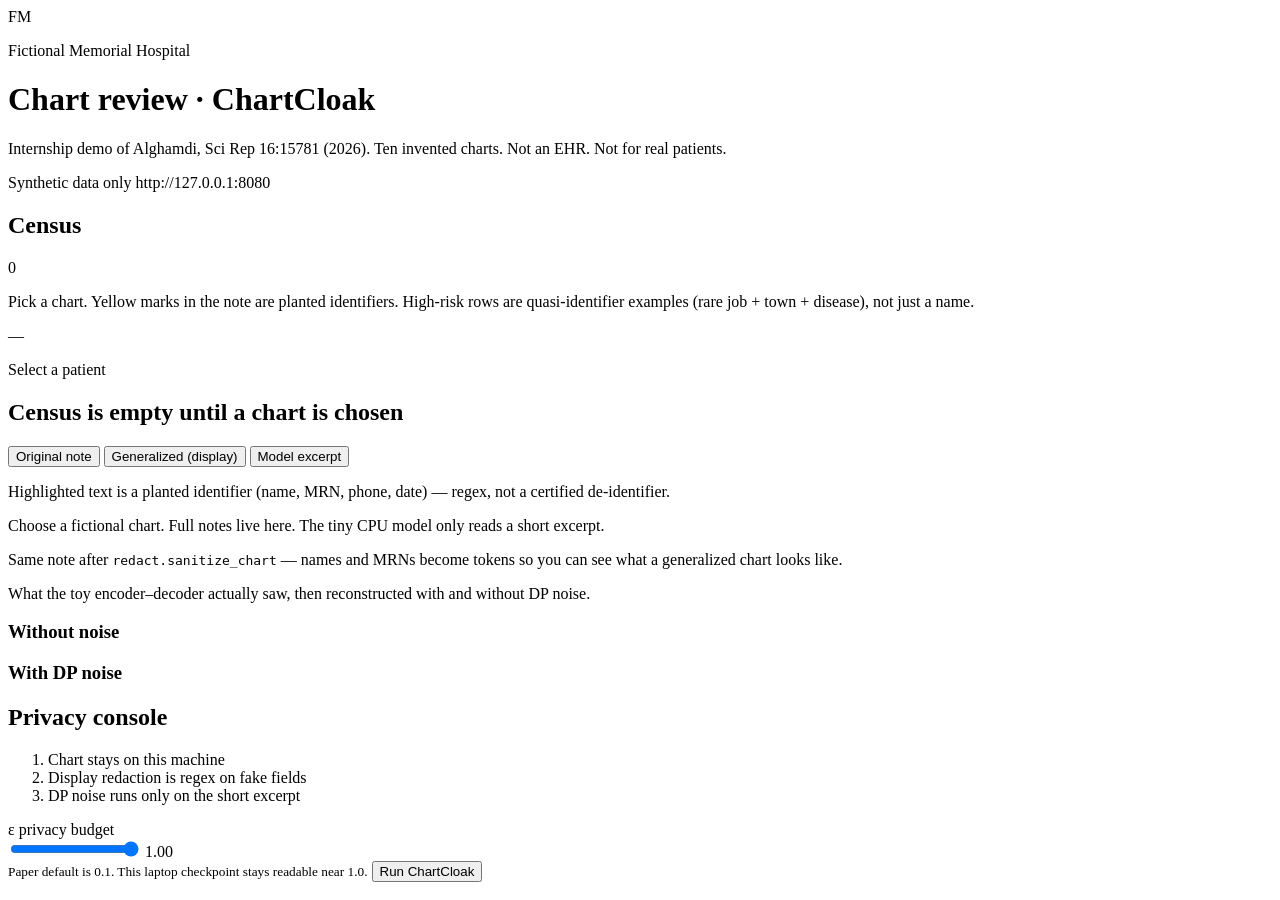
==== privllm_guard/webui/index.html @ ce665230 "feat: add chart review markup" ====
<!DOCTYPE html>
<html lang="en">
<head>
  <meta charset="utf-8" />
  <meta name="viewport" content="width=device-width, initial-scale=1" />
  <title>Fictional Memorial · ChartCloak</title>
  <link rel="preconnect" href="https://fonts.googleapis.com" />
  <link rel="preconnect" href="https://fonts.gstatic.com" crossorigin />
  <link href="https://fonts.googleapis.com/css2?family=IBM+Plex+Mono:wght@400;500&family=IBM+Plex+Sans:wght@400;500;600;700&family=Source+Serif+4:opsz,wght@8..60,400;8..60,600&display=swap" rel="stylesheet" />
  <link rel="stylesheet" href="/static/styles.css" />
</head>
<body>
  <header class="mast">
    <div class="mast-brand">
      <span class="crest" aria-hidden="true">FM</span>
      <div>
        <p class="hospital">Fictional Memorial Hospital</p>
        <h1>Chart review · ChartCloak</h1>
      </div>
    </div>
    <p class="mast-note">Internship demo of Alghamdi, Sci Rep 16:15781 (2026). Ten invented charts. Not an EHR. Not for real patients.</p>
    <div class="mast-flags">
      <span class="flag synth">Synthetic data only</span>
      <span class="flag local">http://127.0.0.1:8080</span>
    </div>
  </header>

  <div class="workspace">
    <aside class="census" aria-label="Census">
      <div class="census-head">
        <h2>Census</h2>
        <span id="count" class="pill">0</span>
      </div>
      <p class="lede">Pick a chart. Yellow marks in the note are planted identifiers. High-risk rows are quasi-identifier examples (rare job + town + disease), not just a name.</p>
      <div id="roster" class="roster"></div>
    </aside>

    <section class="stage" aria-label="Chart">
      <div class="banner" id="banner">
        <div class="avatar" id="avatar">—</div>
        <div class="banner-copy">
          <p class="banner-kicker" id="kicker">Select a patient</p>
          <h2 id="ptName">Census is empty until a chart is chosen</h2>
          <p class="banner-meta" id="ptMeta"></p>
        </div>
        <dl class="banner-stats" id="ptStats"></dl>
      </div>

      <div class="tabs" role="tablist">
        <button type="button" class="tab active" data-tab="original" role="tab">Original note</button>
        <button type="button" class="tab" data-tab="sanitized" role="tab">Generalized (display)</button>
        <button type="button" class="tab" data-tab="model" role="tab">Model excerpt</button>
      </div>

      <article class="paper" id="panel-original">
        <p class="legend"><span class="swatch"></span> Highlighted text is a planted identifier (name, MRN, phone, date) — regex, not a certified de-identifier.</p>
        <div class="note" id="note">
          <p class="placeholder">Choose a fictional chart. Full notes live here. The tiny CPU model only reads a short excerpt.</p>
        </div>
      </article>

      <article class="paper hidden" id="panel-sanitized">
        <p class="legend">Same note after <code>redact.sanitize_chart</code> — names and MRNs become tokens so you can see what a generalized chart looks like.</p>
        <pre class="note serif" id="sanitized"></pre>
      </article>

      <article class="paper hidden" id="panel-model">
        <p class="legend">What the toy encoder–decoder actually saw, then reconstructed with and without DP noise.</p>
        <div class="split">
          <div>
            <h3>Without noise</h3>
            <pre class="note compact" id="clean"></pre>
          </div>
          <div>
            <h3>With DP noise</h3>
            <pre class="note compact private" id="private"></pre>
          </div>
        </div>
      </article>
    </section>

    <aside class="console" aria-label="Privacy console">
      <h2>Privacy console</h2>
      <ol class="steps">
        <li>Chart stays on this machine</li>
        <li>Display redaction is regex on fake fields</li>
        <li>DP noise runs only on the short excerpt</li>
      </ol>

      <label class="eps">
        <span>ε privacy budget</span>
        <div class="eps-row">
          <input id="eps" type="range" min="0.01" max="1" step="0.01" value="1" />
          <output id="epsOut">1.00</output>
        </div>
        <small>Paper default is 0.1. This laptop checkpoint stays readable near 1.0.</small>
      </label>

      <button id="run" type="button">Run ChartCloak</button>
      <p class="status" id="status"></p>
      <div class="metrics" id="metrics"></div>
    </aside>
  </div>

  <script src="/static/app.js"></script>
</body>
</html>
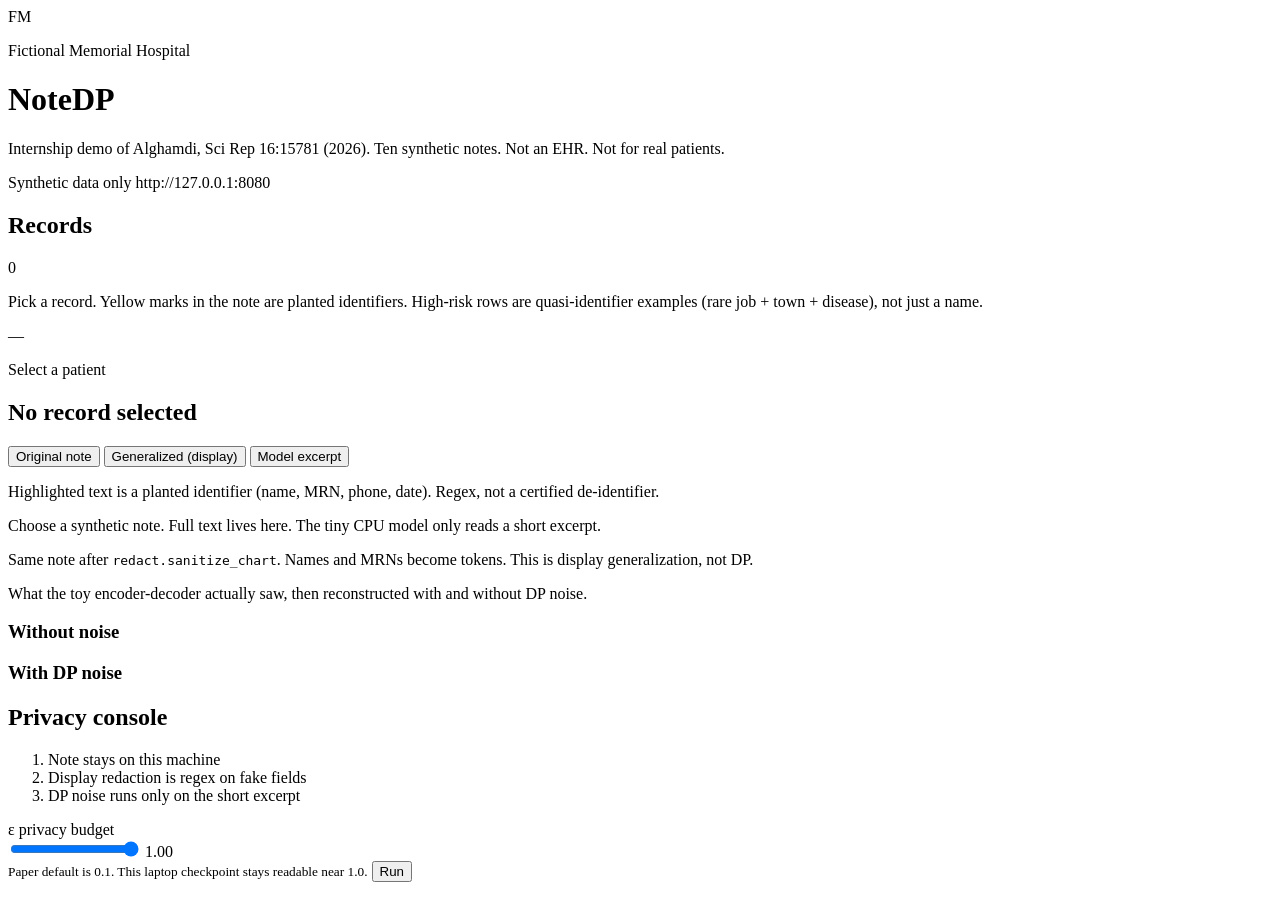
==== commit 24bd5bf8: "docs: name the project NoteDP in the README." ====
--- a/privllm_guard/webui/index.html
+++ b/privllm_guard/webui/index.html
@@ -3,7 +3,7 @@
 <head>
   <meta charset="utf-8" />
   <meta name="viewport" content="width=device-width, initial-scale=1" />
-  <title>Fictional Memorial · ChartCloak</title>
+  <title>NoteDP</title>
   <link rel="preconnect" href="https://fonts.googleapis.com" />
   <link rel="preconnect" href="https://fonts.gstatic.com" crossorigin />
   <link href="https://fonts.googleapis.com/css2?family=IBM+Plex+Mono:wght@400;500&family=IBM+Plex+Sans:wght@400;500;600;700&family=Source+Serif+4:opsz,wght@8..60,400;8..60,600&display=swap" rel="stylesheet" />
@@ -15,10 +15,10 @@
       <span class="crest" aria-hidden="true">FM</span>
       <div>
         <p class="hospital">Fictional Memorial Hospital</p>
-        <h1>Chart review · ChartCloak</h1>
+        <h1>NoteDP</h1>
       </div>
     </div>
-    <p class="mast-note">Internship demo of Alghamdi, Sci Rep 16:15781 (2026). Ten invented charts. Not an EHR. Not for real patients.</p>
+    <p class="mast-note">Internship demo of Alghamdi, Sci Rep 16:15781 (2026). Ten synthetic notes. Not an EHR. Not for real patients.</p>
     <div class="mast-flags">
       <span class="flag synth">Synthetic data only</span>
       <span class="flag local">http://127.0.0.1:8080</span>
@@ -26,21 +26,21 @@
   </header>
 
   <div class="workspace">
-    <aside class="census" aria-label="Census">
+    <aside class="census" aria-label="Records">
       <div class="census-head">
-        <h2>Census</h2>
+        <h2>Records</h2>
         <span id="count" class="pill">0</span>
       </div>
-      <p class="lede">Pick a chart. Yellow marks in the note are planted identifiers. High-risk rows are quasi-identifier examples (rare job + town + disease), not just a name.</p>
+      <p class="lede">Pick a record. Yellow marks in the note are planted identifiers. High-risk rows are quasi-identifier examples (rare job + town + disease), not just a name.</p>
       <div id="roster" class="roster"></div>
     </aside>
 
-    <section class="stage" aria-label="Chart">
+    <section class="stage" aria-label="Note">
       <div class="banner" id="banner">
         <div class="avatar" id="avatar">—</div>
         <div class="banner-copy">
           <p class="banner-kicker" id="kicker">Select a patient</p>
-          <h2 id="ptName">Census is empty until a chart is chosen</h2>
+          <h2 id="ptName">No record selected</h2>
           <p class="banner-meta" id="ptMeta"></p>
         </div>
         <dl class="banner-stats" id="ptStats"></dl>
@@ -53,19 +53,19 @@
       </div>
 
       <article class="paper" id="panel-original">
-        <p class="legend"><span class="swatch"></span> Highlighted text is a planted identifier (name, MRN, phone, date) — regex, not a certified de-identifier.</p>
+        <p class="legend"><span class="swatch"></span> Highlighted text is a planted identifier (name, MRN, phone, date). Regex, not a certified de-identifier.</p>
         <div class="note" id="note">
-          <p class="placeholder">Choose a fictional chart. Full notes live here. The tiny CPU model only reads a short excerpt.</p>
+          <p class="placeholder">Choose a synthetic note. Full text lives here. The tiny CPU model only reads a short excerpt.</p>
         </div>
       </article>
 
       <article class="paper hidden" id="panel-sanitized">
-        <p class="legend">Same note after <code>redact.sanitize_chart</code> — names and MRNs become tokens so you can see what a generalized chart looks like.</p>
+        <p class="legend">Same note after <code>redact.sanitize_chart</code>. Names and MRNs become tokens. This is display generalization, not DP.</p>
         <pre class="note serif" id="sanitized"></pre>
       </article>
 
       <article class="paper hidden" id="panel-model">
-        <p class="legend">What the toy encoder–decoder actually saw, then reconstructed with and without DP noise.</p>
+        <p class="legend">What the toy encoder-decoder actually saw, then reconstructed with and without DP noise.</p>
         <div class="split">
           <div>
             <h3>Without noise</h3>
@@ -82,7 +82,7 @@
     <aside class="console" aria-label="Privacy console">
       <h2>Privacy console</h2>
       <ol class="steps">
-        <li>Chart stays on this machine</li>
+        <li>Note stays on this machine</li>
         <li>Display redaction is regex on fake fields</li>
         <li>DP noise runs only on the short excerpt</li>
       </ol>
@@ -96,7 +96,7 @@
         <small>Paper default is 0.1. This laptop checkpoint stays readable near 1.0.</small>
       </label>
 
-      <button id="run" type="button">Run ChartCloak</button>
+      <button id="run" type="button">Run</button>
       <p class="status" id="status"></p>
       <div class="metrics" id="metrics"></div>
     </aside>
